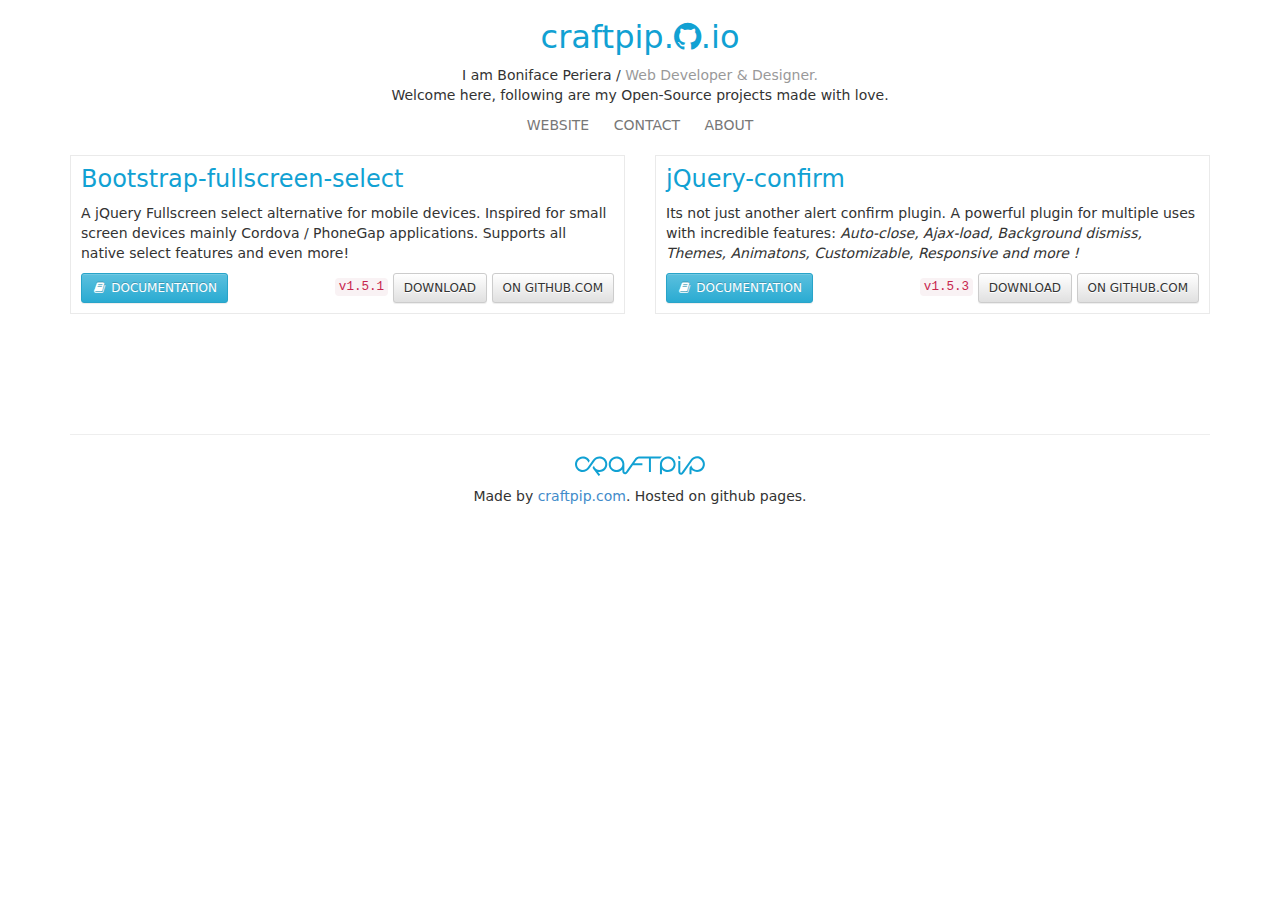
==== index.html @ 034b5836 "change" ====
<!doctype html>
<html>
    <head>
        <meta charset="utf-8">
        <meta http-equiv="X-UA-Compatible" content="chrome=1">
        <title>Boniface Pereira / github.io</title>
        <meta name="viewport" content="width=device-width, initial-scale=1, user-scalable=no">
    <!-- bing verification -->
        <meta name="msvalidate.01" content="7C799E695AE266CC19E9E0F41A8F31CC" />
    <!-- END bing verification -->

        <!--[if lt IE 9]>
        <script src="//html5shiv.googlecode.com/svn/trunk/html5.js"></script>
        <![endif]-->

        <meta name="description" content="Hi, Im a freelance web developer. I'm crazy for technology!">
        <link rel="canonical" href="https://craftpip.github.io/" />
        <link rel="icon" type="img/ico" href="http://craftpip.com/apple-touch-icon-57x57.png">
        <meta http-equiv="Content-Type" content="application/xhtml+xml; charset=utf-8" />
        <meta name="robots" content="index,follow,noodp,noydir"/>
        <!--<meta http-equiv="X-UA-Compatible" content="IE=EmulateIE7" /> -->
        <!-- <meta property="fb:profile_id" content="350437395056145" />
        <meta property="fb:admins" content="100000226762279"/> -->
        <meta name="Keywords" content="bootstrap select, bootstrap fullscreen select, jquery select, jquery plugins, front end developer, boniface pereira, craftpip, mobile, user interface" />
        <link rel="apple-touch-icon" sizes="57x57" href="http://craftpip.com/apple-touch-icon-57x57.png" />
        <link rel="apple-touch-icon" sizes="72x72" href="http://craftpip.com/apple-touch-icon-72x72.png" />
        <link rel="apple-touch-icon" sizes="114x114" href="http://craftpip.com/apple-touch-icon-114x114.png" />
        <link rel="apple-touch-icon" sizes="144x144" href="http://craftpip.com/apple-touch-icon-144x144.png" />
        <link rel="apple-touch-icon" href="http://craftpip.com/apple-touch-icon-57x57.png" />
        <meta property="og:title" content="Boniface Pereira / github.io pages" />
        <meta property="og:type" content="website" />
        <meta property="og:image" content="http://craftpip.com/apple-touch-icon-57x57.png" />
        <meta property="og:url" content="https://craftpip.github.io/" />
        <meta property="og:description" content="Hi, Im a freelance web developer. I'm crazy for technology!" />
        <meta property="og:site_name" content="craftpip.github.io" />
        <link rel="stylesheet" href="demo/libs/bootstrap.min.css">
        <link rel="stylesheet" href="demo/libs/bootstrap-theme.min.css">
        <link rel="stylesheet" href="demo/libs/font-awesome.min.css">
        <link rel="stylesheet" href="demo/libs/default.min.css">
        <link rel="stylesheet" href="css.css">
        <script src="demo/libs/jquery.min.js"></script>
        <script src="demo/libs/bootstrap.min.js"></script>
        <script src="demo/libs/pretty.js"></script>
        <script src="https://code.createjs.com/createjs-2014.12.12.min.js"></script>
    </head>
    <body>
        <div class="heading">
            <div class="container">
                <div class="row">
                    <div class="col-lg-12" style="z-index: 2">
                        <h1 class="main-title">
                            <span>craftpip.<i class="fa fa-github"></i>.io</span>
                        </h1>
                        <p>
                            <span>I am Boniface Periera / <span style="color: #999">Web Developer &amp; Designer.</span></span>
                            <br>
                            <span style="margin-top:5px">
                                Welcome here, following are my Open-Source projects made with love.
                            </span>
                        </p>
                        <!-- <hr> -->
                        <ul>
                            <li>
                               <a href="http://craftpip.com" target="_empty">Website</a>
                            </li>
                            <li>
                               <a href="http://craftpip.com/#contact" target="_empty">Contact</a>
                            </li>
                            <li>
                                <a href="http://craftpip.com/#about" target="_empty">About</a>
                            </li>
                        </ul>
                    </div>
                </div>
            </div>
        </div>

        <div class="container">
            <div class="row">
                <div class="col-md-12">
                    <!-- <hr> -->
                    <div class="row">
                        <div class="col-md-6">
                            <div class="project">
                                <a class="project-title" href="bootstrap-fullscreen-select">
                                    <h3>Bootstrap-fullscreen-select</h3>
                                </a>
                                <p>
                                    A jQuery Fullscreen select alternative for mobile devices. Inspired for small screen devices mainly Cordova / PhoneGap applications. Supports all native select features and even more!
                                </p>
                                <!-- <div class="btn-group pull-right">
                                    <a href="bootstrap-fullscreen-select" class="btn btn-default btn-sm"> <i class="fa fa-star fa-fw"></i> Details</a>
                                    <a href="https://github.com/craftpip/bootstrap-fullscreen-select" class="btn btn-default btn-sm">View on github.com</a>
                                </div> -->
                                <div class="pull-left">
                                    <a href="bootstrap-fullscreen-select" class="btn btn-info btn-sm"> <i class="fa fa-book fa-fw"></i> DOCUMENTATION</a>
                                </div>
                                <div class="pull-right">
                                    <code style="vertical-align:middle">v1.5.1</code>
                                    <a href="https://github.com/craftpip/bootstrap-fullscreen-select/releases/latest" class="btn btn-default btn-sm">DOWNLOAD</a>
                                    <a href="https://github.com/craftpip/bootstrap-fullscreen-select" class="btn btn-default btn-sm">ON GITHUB.COM</a>
                                </div>
                                <div class="clearfix"></div>
                            </div>
                        </div>
                        <div class="col-md-6">
                            <div class="project">
                                <a class="project-title" href="jquery-confirm">
                                    <h3>jQuery-confirm</h3>
                                </a>
                                <p class="content">
                                    Its not just another alert confirm plugin.
                                    A powerful plugin for multiple uses with incredible features: <em>Auto-close, Ajax-load, Background dismiss, Themes, Animatons, Customizable, Responsive and more !</em>
                                </p>
                                <div class="pull-left">
                                    <a href="jquery-confirm" class="btn btn-info btn-sm"> <i class="fa fa-book fa-fw"></i> DOCUMENTATION</a>
                                </div>
                                <div class="pull-right">
                                    <code style="vertical-align:middle">v1.5.3</code>
                                    <a href="https://github.com/craftpip/jquery-confirm/releases/latest" class="btn btn-default btn-sm">DOWNLOAD</a>
                                    <a href="https://github.com/craftpip/jquery-confirm" class="btn btn-default btn-sm">ON GITHUB.COM</a>
                                </div>
                                <div class="clearfix"></div>
                            </div>
                        </div>
                    </div>
                    <div class="row">
                        <div class="col-md-12">
                            <footer style="margin-top: 40px;">
                                <hr>
                                <p class="text-center"><span class="cp-footer"><img src="demo/logo-name.svg" alt=""></span></p>
                                <p class="text-center">Made by <a href="http://craftpip.com" target="craftpip.com">craftpip.com</a>. Hosted on github pages.</p>
                            </footer>
                        </div>
                    </div>
                </div>
            </div>
        </div>

        <script>
          (function(i,s,o,g,r,a,m){i['GoogleAnalyticsObject']=r;i[r]=i[r]||function(){
          (i[r].q=i[r].q||[]).push(arguments)},i[r].l=1*new Date();a=s.createElement(o),
          m=s.getElementsByTagName(o)[0];a.async=1;a.src=g;m.parentNode.insertBefore(a,m)
          })(window,document,'script','//www.google-analytics.com/analytics.js','ga');

          ga('create', 'UA-53264350-2', 'auto');
          ga('send', 'pageview');
        </script>
    </body>
</html>
---- demo/libs/default.min.css ----
.hljs{display:block;overflow-x:auto;padding:0.5em;background:#f0f0f0;-webkit-text-size-adjust:none}.hljs,.hljs-subst,.hljs-tag .hljs-title,.nginx .hljs-title{color:black}.hljs-string,.hljs-title,.hljs-constant,.hljs-parent,.hljs-tag .hljs-value,.hljs-rules .hljs-value,.hljs-preprocessor,.hljs-pragma,.haml .hljs-symbol,.ruby .hljs-symbol,.ruby .hljs-symbol .hljs-string,.hljs-template_tag,.django .hljs-variable,.smalltalk .hljs-class,.hljs-addition,.hljs-flow,.hljs-stream,.bash .hljs-variable,.apache .hljs-tag,.apache .hljs-cbracket,.tex .hljs-command,.tex .hljs-special,.erlang_repl .hljs-function_or_atom,.asciidoc .hljs-header,.markdown .hljs-header,.coffeescript .hljs-attribute{color:#800}.smartquote,.hljs-comment,.hljs-annotation,.hljs-template_comment,.diff .hljs-header,.hljs-chunk,.asciidoc .hljs-blockquote,.markdown .hljs-blockquote{color:#888}.hljs-number,.hljs-date,.hljs-regexp,.hljs-literal,.hljs-hexcolor,.smalltalk .hljs-symbol,.smalltalk .hljs-char,.go .hljs-constant,.hljs-change,.lasso .hljs-variable,.makefile .hljs-variable,.asciidoc .hljs-bullet,.markdown .hljs-bullet,.asciidoc .hljs-link_url,.markdown .hljs-link_url{color:#080}.hljs-label,.hljs-javadoc,.ruby .hljs-string,.hljs-decorator,.hljs-filter .hljs-argument,.hljs-localvars,.hljs-array,.hljs-attr_selector,.hljs-important,.hljs-pseudo,.hljs-pi,.haml .hljs-bullet,.hljs-doctype,.hljs-deletion,.hljs-envvar,.hljs-shebang,.apache .hljs-sqbracket,.nginx .hljs-built_in,.tex .hljs-formula,.erlang_repl .hljs-reserved,.hljs-prompt,.asciidoc .hljs-link_label,.markdown .hljs-link_label,.vhdl .hljs-attribute,.clojure .hljs-attribute,.asciidoc .hljs-attribute,.lasso .hljs-attribute,.coffeescript .hljs-property,.hljs-phony{color:#88f}.hljs-keyword,.hljs-id,.hljs-title,.hljs-built_in,.css .hljs-tag,.hljs-javadoctag,.hljs-phpdoc,.hljs-dartdoc,.hljs-yardoctag,.smalltalk .hljs-class,.hljs-winutils,.bash .hljs-variable,.apache .hljs-tag,.hljs-type,.hljs-typename,.tex .hljs-command,.asciidoc .hljs-strong,.markdown .hljs-strong,.hljs-request,.hljs-status{font-weight:bold}.asciidoc .hljs-emphasis,.markdown .hljs-emphasis{font-style:italic}.nginx .hljs-built_in{font-weight:normal}.coffeescript .javascript,.javascript .xml,.lasso .markup,.tex .hljs-formula,.xml .javascript,.xml .vbscript,.xml .css,.xml .hljs-cdata{opacity:0.5}
---- css.css ----
@import url(http://fonts.googleapis.com/css?family=Open+Sans:400,700);

body{
    font-family: Segoe UI,Frutiger,Frutiger Linotype,Dejavu Sans,Helvetica Neue,Arial,sans-serif;
    /*font-family: 'open sans';*/
     font-weight: normal;
    /*background-color: rgba(0,0,0,.00);*/
    background-color: #fff;
}
.heading{
	text-align:center;
    background-color: #fff;
    padding-bottom: 20px;
}
.main-title{
    font-size: 32px;
}
.heading a{
    color: #777;
    text-transform: uppercase;
}
.heading a:hover{
    color: #333;
	border-color: #333;
}
.heading ul{
    padding: 0;
    margin: 0;
    /*padding-top: 5px;*/
}
.heading ul li{
    list-style: none;
    display: inline-block;
    padding: 0 10px;
}
h1,h2,h3,h4,h5,h6{
	font-weight: 500;
	color: #11A1D3;
}
a:hover, a:active{
    text-decoration: none;
    /*background: white;*/
    border-bottom: solid 1px #444;
}
.project{
    margin-bottom: 80px;
    border: solid 1px #eaeaea;
    padding: 10px;
}
.project .project-title h3{
    margin-top: 0;
    padding-top: 0;
}
.cp-footer img{
    height: 20px;
}
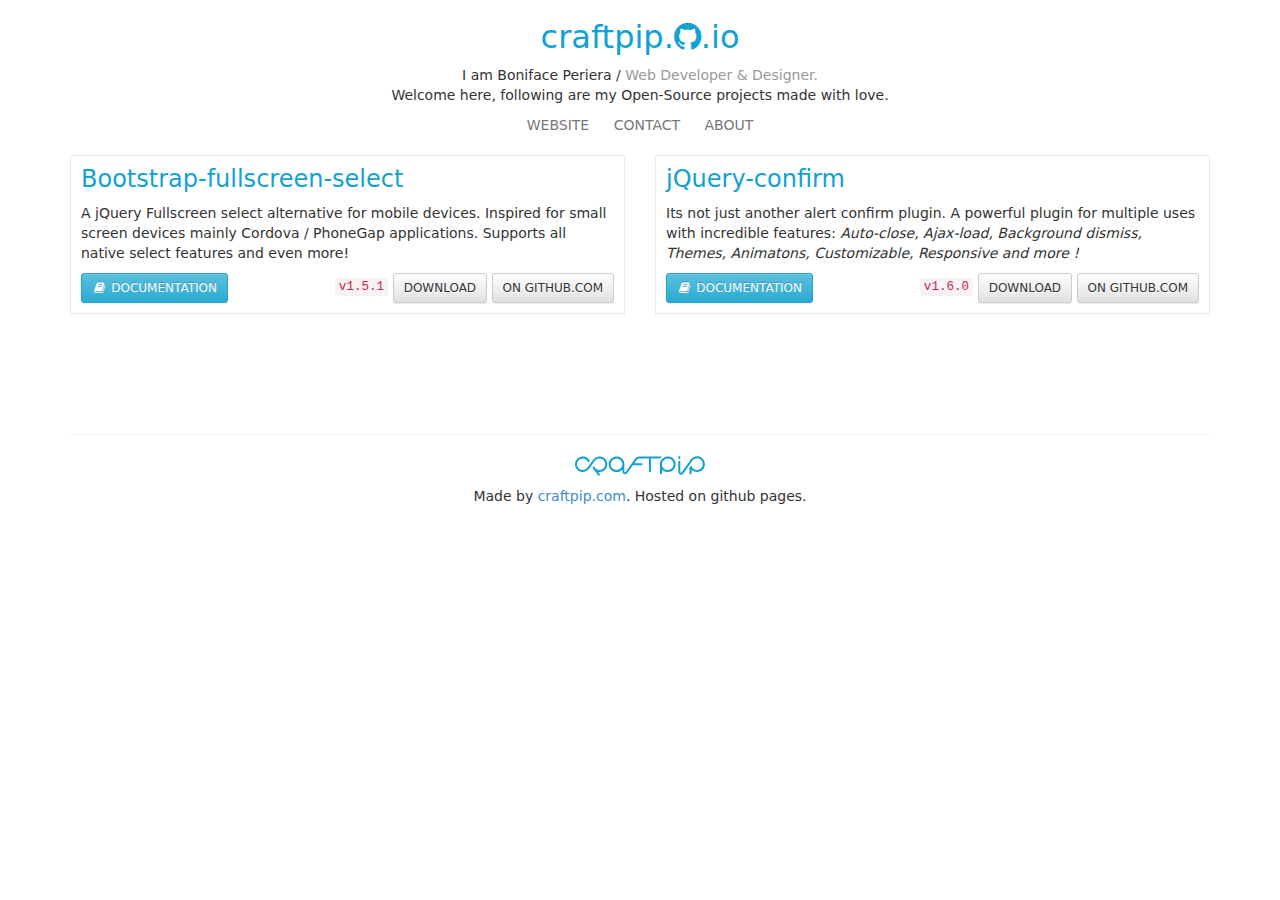
==== commit 5715aa12: "Update jquery-confirm to 1.6.0" ====
--- a/index.html
+++ b/index.html
@@ -116,7 +116,7 @@
                                     <a href="jquery-confirm" class="btn btn-info btn-sm"> <i class="fa fa-book fa-fw"></i> DOCUMENTATION</a>
                                 </div>
                                 <div class="pull-right">
-                                    <code style="vertical-align:middle">v1.5.3</code>
+                                    <code style="vertical-align:middle">v1.6.0</code>
                                     <a href="https://github.com/craftpip/jquery-confirm/releases/latest" class="btn btn-default btn-sm">DOWNLOAD</a>
                                     <a href="https://github.com/craftpip/jquery-confirm" class="btn btn-default btn-sm">ON GITHUB.COM</a>
                                 </div>
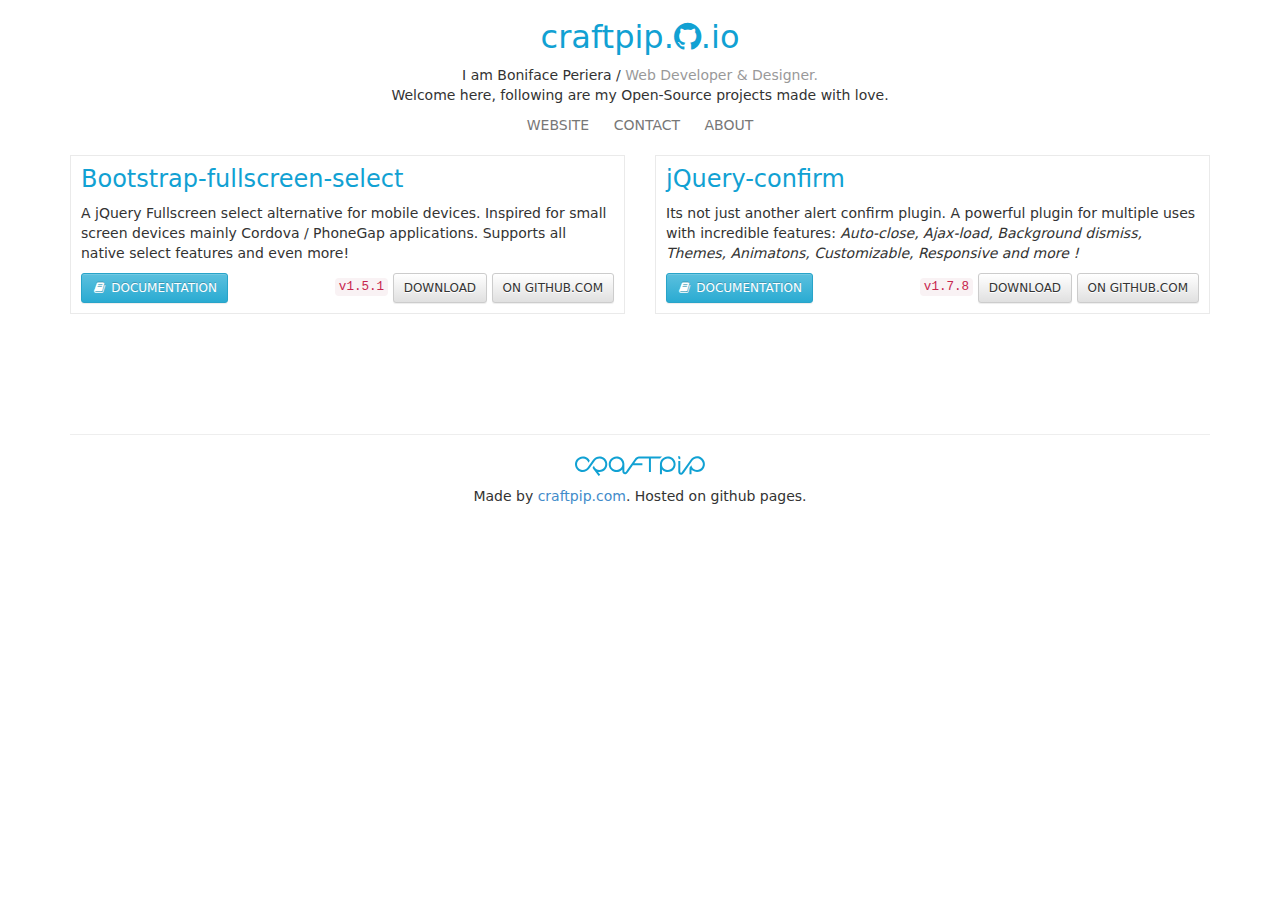
==== commit ef924dec: "update jc version" ====
--- a/index.html
+++ b/index.html
@@ -116,7 +116,7 @@
                                     <a href="jquery-confirm" class="btn btn-info btn-sm"> <i class="fa fa-book fa-fw"></i> DOCUMENTATION</a>
                                 </div>
                                 <div class="pull-right">
-                                    <code style="vertical-align:middle">v1.6.0</code>
+                                    <code style="vertical-align:middle">v1.7.8</code>
                                     <a href="https://github.com/craftpip/jquery-confirm/releases/latest" class="btn btn-default btn-sm">DOWNLOAD</a>
                                     <a href="https://github.com/craftpip/jquery-confirm" class="btn btn-default btn-sm">ON GITHUB.COM</a>
                                 </div>
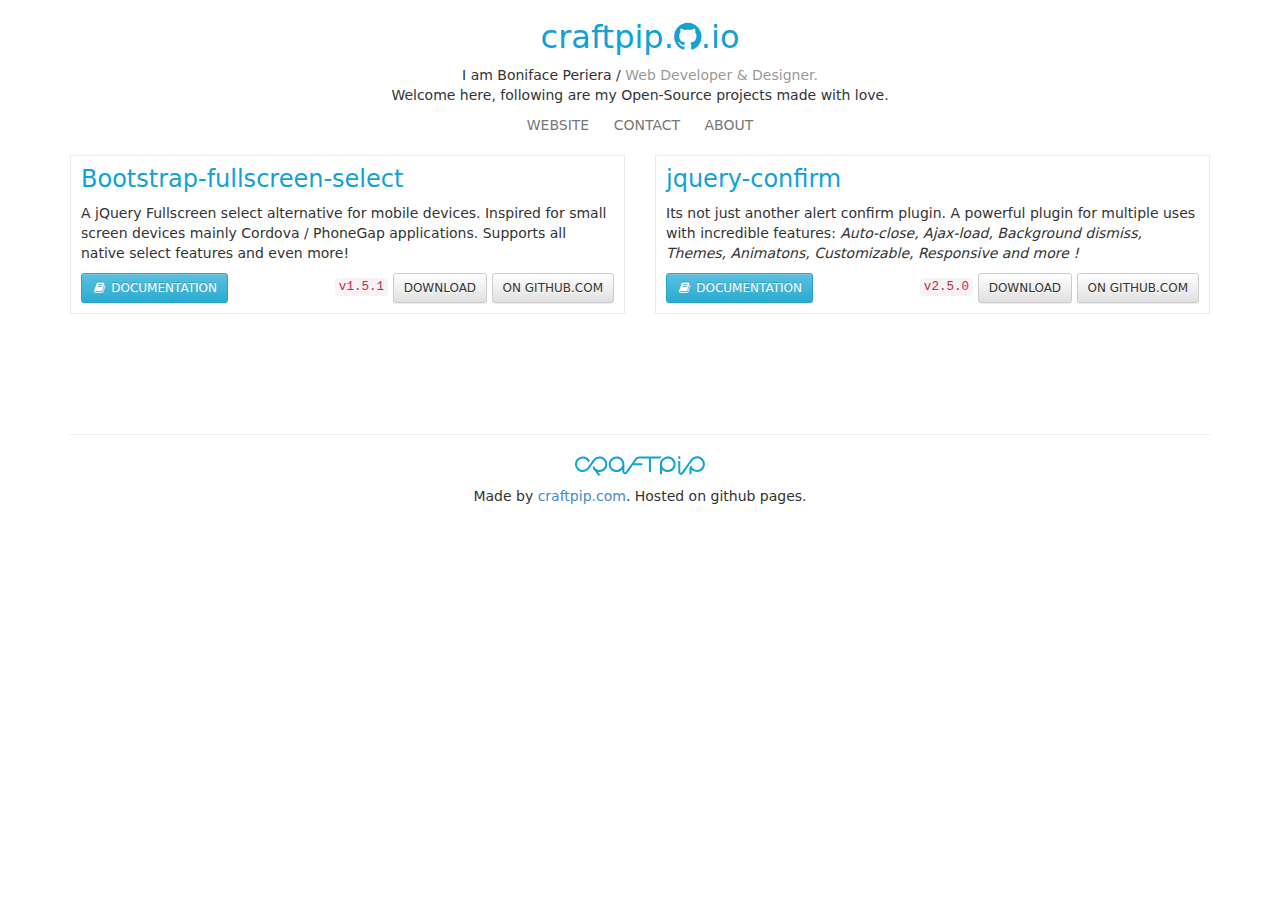
==== commit 42b16a8e: "version changes for jquery-confirm" ====
--- a/index.html
+++ b/index.html
@@ -106,7 +106,7 @@
                         <div class="col-md-6">
                             <div class="project">
                                 <a class="project-title" href="jquery-confirm">
-                                    <h3>jQuery-confirm</h3>
+                                    <h3>jquery-confirm</h3>
                                 </a>
                                 <p class="content">
                                     Its not just another alert confirm plugin.
@@ -116,7 +116,7 @@
                                     <a href="jquery-confirm" class="btn btn-info btn-sm"> <i class="fa fa-book fa-fw"></i> DOCUMENTATION</a>
                                 </div>
                                 <div class="pull-right">
-                                    <code style="vertical-align:middle">v1.7.8</code>
+                                    <code style="vertical-align:middle">v2.5.0</code>
                                     <a href="https://github.com/craftpip/jquery-confirm/releases/latest" class="btn btn-default btn-sm">DOWNLOAD</a>
                                     <a href="https://github.com/craftpip/jquery-confirm" class="btn btn-default btn-sm">ON GITHUB.COM</a>
                                 </div>
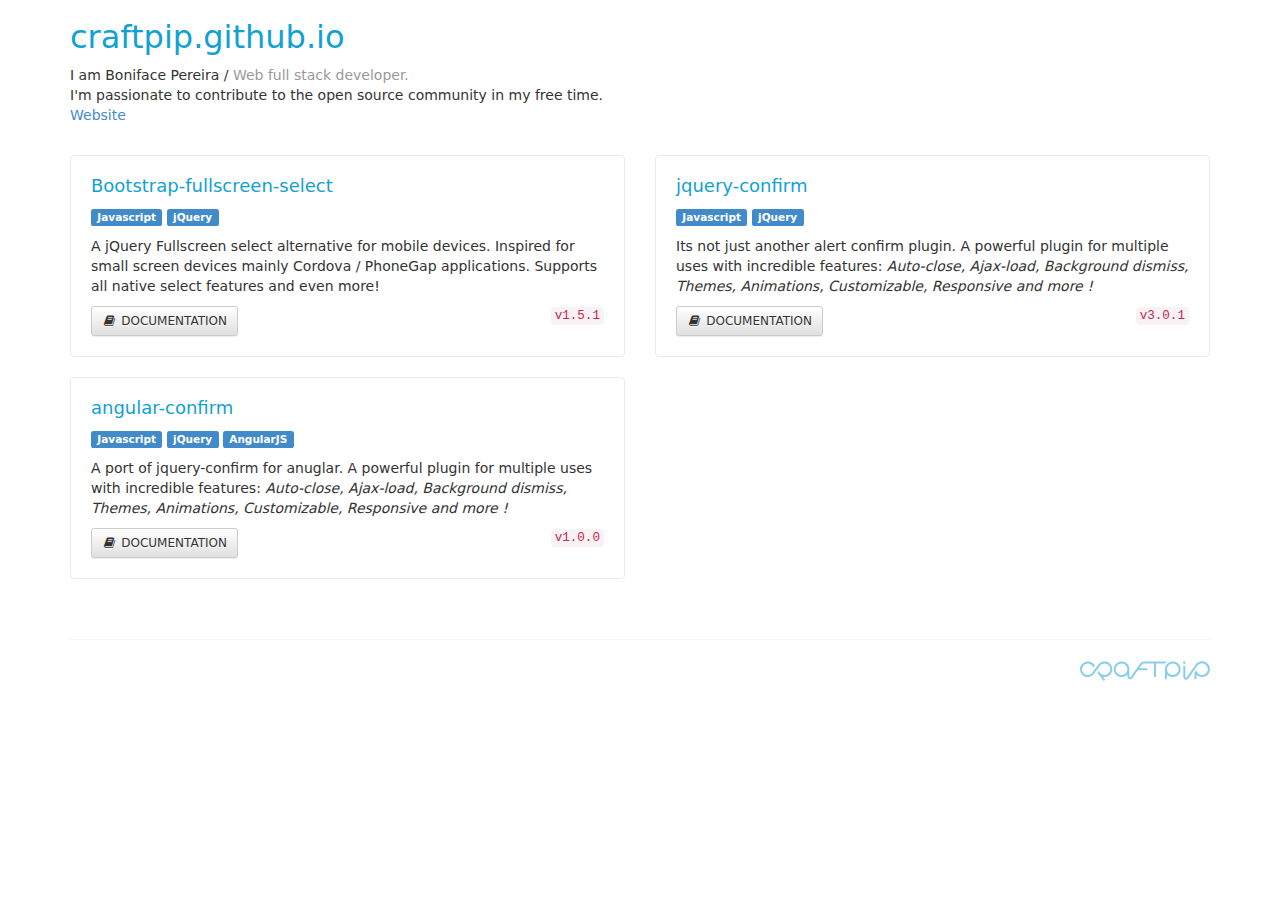
==== commit 385a398a: "update" ====
--- a/index.html
+++ b/index.html
@@ -1,150 +1,191 @@
 <!doctype html>
 <html>
-    <head>
-        <meta charset="utf-8">
-        <meta http-equiv="X-UA-Compatible" content="chrome=1">
-        <title>Boniface Pereira / github.io</title>
-        <meta name="viewport" content="width=device-width, initial-scale=1, user-scalable=no">
+<head>
+    <meta charset="utf-8">
+    <meta http-equiv="X-UA-Compatible" content="chrome=1">
+    <title>Boniface Pereira / github.io</title>
+    <meta name="viewport" content="width=device-width, initial-scale=1, user-scalable=no">
     <!-- bing verification -->
-        <meta name="msvalidate.01" content="7C799E695AE266CC19E9E0F41A8F31CC" />
+    <meta name="msvalidate.01" content="7C799E695AE266CC19E9E0F41A8F31CC"/>
     <!-- END bing verification -->
 
-        <!--[if lt IE 9]>
-        <script src="//html5shiv.googlecode.com/svn/trunk/html5.js"></script>
-        <![endif]-->
+    <!--[if lt IE 9]>
+    <script src="//html5shiv.googlecode.com/svn/trunk/html5.js"></script>
+    <![endif]-->
 
-        <meta name="description" content="Hi, Im a freelance web developer. I'm crazy for technology!">
-        <link rel="canonical" href="https://craftpip.github.io/" />
-        <link rel="icon" type="img/ico" href="http://craftpip.com/apple-touch-icon-57x57.png">
-        <meta http-equiv="Content-Type" content="application/xhtml+xml; charset=utf-8" />
-        <meta name="robots" content="index,follow,noodp,noydir"/>
-        <!--<meta http-equiv="X-UA-Compatible" content="IE=EmulateIE7" /> -->
-        <!-- <meta property="fb:profile_id" content="350437395056145" />
-        <meta property="fb:admins" content="100000226762279"/> -->
-        <meta name="Keywords" content="bootstrap select, bootstrap fullscreen select, jquery select, jquery plugins, front end developer, boniface pereira, craftpip, mobile, user interface" />
-        <link rel="apple-touch-icon" sizes="57x57" href="http://craftpip.com/apple-touch-icon-57x57.png" />
-        <link rel="apple-touch-icon" sizes="72x72" href="http://craftpip.com/apple-touch-icon-72x72.png" />
-        <link rel="apple-touch-icon" sizes="114x114" href="http://craftpip.com/apple-touch-icon-114x114.png" />
-        <link rel="apple-touch-icon" sizes="144x144" href="http://craftpip.com/apple-touch-icon-144x144.png" />
-        <link rel="apple-touch-icon" href="http://craftpip.com/apple-touch-icon-57x57.png" />
-        <meta property="og:title" content="Boniface Pereira / github.io pages" />
-        <meta property="og:type" content="website" />
-        <meta property="og:image" content="http://craftpip.com/apple-touch-icon-57x57.png" />
-        <meta property="og:url" content="https://craftpip.github.io/" />
-        <meta property="og:description" content="Hi, Im a freelance web developer. I'm crazy for technology!" />
-        <meta property="og:site_name" content="craftpip.github.io" />
-        <link rel="stylesheet" href="demo/libs/bootstrap.min.css">
-        <link rel="stylesheet" href="demo/libs/bootstrap-theme.min.css">
-        <link rel="stylesheet" href="demo/libs/font-awesome.min.css">
-        <link rel="stylesheet" href="demo/libs/default.min.css">
-        <link rel="stylesheet" href="css.css">
-        <script src="demo/libs/jquery.min.js"></script>
-        <script src="demo/libs/bootstrap.min.js"></script>
-        <script src="demo/libs/pretty.js"></script>
-        <script src="https://code.createjs.com/createjs-2014.12.12.min.js"></script>
-    </head>
-    <body>
-        <div class="heading">
-            <div class="container">
-                <div class="row">
-                    <div class="col-lg-12" style="z-index: 2">
-                        <h1 class="main-title">
-                            <span>craftpip.<i class="fa fa-github"></i>.io</span>
-                        </h1>
+    <meta name="description"
+          content="I'm a full stack developer living in mumbai, i love to contribute to the open source community">
+    <link rel="canonical" href="https://craftpip.github.io/"/>
+    <link rel="icon" type="img/ico" href="http://craftpip.com/apple-touch-icon-57x57.png">
+    <meta http-equiv="Content-Type" content="application/xhtml+xml; charset=utf-8"/>
+    <meta name="robots" content="index,follow,noodp,noydir"/>
+    <meta name="keywords"
+          content="bootstrap select, bootstrap fullscreen select, jquery select, jquery plugins, front end developer, boniface pereira, craftpip, mobile, user interface, angular, angular popup"/>
+    <link rel="apple-touch-icon" sizes="57x57" href="http://craftpip.com/apple-touch-icon-57x57.png"/>
+    <link rel="apple-touch-icon" sizes="72x72" href="http://craftpip.com/apple-touch-icon-72x72.png"/>
+    <link rel="apple-touch-icon" sizes="114x114" href="http://craftpip.com/apple-touch-icon-114x114.png"/>
+    <link rel="apple-touch-icon" sizes="144x144" href="http://craftpip.com/apple-touch-icon-144x144.png"/>
+    <link rel="apple-touch-icon" href="http://craftpip.com/apple-touch-icon-57x57.png"/>
+    <meta property="og:title" content="Boniface Pereira / github.io pages"/>
+    <meta property="og:type" content="website"/>
+    <meta property="og:image" content="http://craftpip.com/apple-touch-icon-57x57.png"/>
+    <meta property="og:url" content="https://craftpip.github.io/"/>
+    <meta property="og:description"
+          content="I'm a full stack developer living in mumbai, i love to contribute to the open source community"/>
+    <meta property="og:site_name" content="craftpip.github.io"/>
+    <link rel="stylesheet" href="demo/libs/bootstrap.min.css">
+    <link rel="stylesheet" href="demo/libs/bootstrap-theme.min.css">
+    <link rel="stylesheet" href="demo/libs/font-awesome.min.css">
+    <link rel="stylesheet" href="demo/libs/default.min.css">
+    <link rel="stylesheet" href="css.css">
+    <script src="demo/libs/jquery.min.js"></script>
+    <script src="demo/libs/bootstrap.min.js"></script>
+    <script src="demo/libs/pretty.js"></script>
+    <script src="https://code.createjs.com/createjs-2014.12.12.min.js"></script>
+</head>
+<body>
+<div class="heading">
+    <div class="container">
+        <div class="row">
+            <div class="col-lg-12" style="z-index: 2">
+                <h1 class="main-title">
+                    <span>craftpip.github.io</span>
+                </h1>
+                <p>
+                    <span>I am Boniface Pereira / <span style="color: #999">Web full stack developer.</span></span>
+                    <br>
+                    <span style="margin-top:5px">
+                                I'm passionate to contribute to the open source community in my free time.
+                            </span> <br>
+                    <span>
+                                <a href="http://craftpip.com" target="_empty">Website</a>
+                            </span>
+                </p>
+            </div>
+        </div>
+    </div>
+</div>
+
+<div class="container">
+    <div class="row">
+        <div class="col-md-12">
+
+            <script async src="//pagead2.googlesyndication.com/pagead/js/adsbygoogle.js"></script>
+            <!-- Github main page -->
+            <ins class="adsbygoogle"
+                 style="display:block"
+                 data-ad-client="ca-pub-9535136378177592"
+                 data-ad-slot="2993942067"
+                 data-ad-format="auto"></ins>
+            <script>
+                (adsbygoogle = window.adsbygoogle || []).push({});
+            </script>
+
+            <!-- <hr> -->
+            <div class="row">
+                <div class="col-md-6">
+                    <div class="project">
+                        <a class="project-title" href="bootstrap-fullscreen-select">
+                            <h4>Bootstrap-fullscreen-select</h4>
+                        </a>
                         <p>
-                            <span>I am Boniface Periera / <span style="color: #999">Web Developer &amp; Designer.</span></span>
-                            <br>
-                            <span style="margin-top:5px">
-                                Welcome here, following are my Open-Source projects made with love.
-                            </span>
+                            <span class="label label-primary">Javascript</span>
+                            <span class="label label-primary">jQuery</span>
                         </p>
-                        <!-- <hr> -->
-                        <ul>
-                            <li>
-                               <a href="http://craftpip.com" target="_empty">Website</a>
-                            </li>
-                            <li>
-                               <a href="http://craftpip.com/#contact" target="_empty">Contact</a>
-                            </li>
-                            <li>
-                                <a href="http://craftpip.com/#about" target="_empty">About</a>
-                            </li>
-                        </ul>
+                        <p>
+                            A jQuery Fullscreen select alternative for mobile devices. Inspired for small screen devices
+                            mainly Cordova / PhoneGap applications. Supports all native select features and even more!
+                        </p>
+                        <!-- <div class="btn-group pull-right">
+                            <a href="bootstrap-fullscreen-select" class="btn btn-default btn-sm"> <i class="fa fa-star fa-fw"></i> Details</a>
+                            <a href="https://github.com/craftpip/bootstrap-fullscreen-select" class="btn btn-default btn-sm">View on github.com</a>
+                        </div> -->
+                        <div class="pull-left">
+                            <a href="bootstrap-fullscreen-select" class="btn btn-default btn-sm"> <i
+                                    class="fa fa-book fa-fw"></i> DOCUMENTATION</a>
+                        </div>
+                        <div class="pull-right">
+                            <code style="vertical-align:middle">v1.5.1</code>
+                        </div>
+                        <div class="clearfix"></div>
+                    </div>
+                </div>
+                <div class="col-md-6">
+                    <div class="project">
+                        <a class="project-title" href="jquery-confirm">
+                            <h4>jquery-confirm</h4>
+                        </a>
+                        <p>
+                            <span class="label label-primary">Javascript</span>
+                            <span class="label label-primary">jQuery</span>
+                        </p>
+                        <p class="content">
+                            Its not just another alert confirm plugin.
+                            A powerful plugin for multiple uses with incredible features: <em>Auto-close, Ajax-load,
+                            Background dismiss, Themes, Animations, Customizable, Responsive and more !</em>
+                        </p>
+                        <div class="pull-left">
+                            <a href="jquery-confirm" class="btn btn-default btn-sm"> <i class="fa fa-book fa-fw"></i>
+                                DOCUMENTATION</a>
+                        </div>
+                        <div class="pull-right">
+                            <code style="vertical-align:middle">v3.0.1</code>
+                        </div>
+                        <div class="clearfix"></div>
+                    </div>
+                </div>
+                <div class="col-md-6">
+                    <div class="project">
+                        <a class="project-title" href="angular-confirm">
+                            <h4>angular-confirm</h4>
+                        </a>
+                        <p>
+                            <span class="label label-primary">Javascript</span>
+                            <span class="label label-primary">jQuery</span>
+                            <span class="label label-primary">AngularJS</span>
+                        </p>
+                        <p class="content">
+                            A port of jquery-confirm for anuglar. A powerful plugin for multiple uses with incredible features: <em>Auto-close, Ajax-load,
+                            Background dismiss, Themes, Animations, Customizable, Responsive and more !</em>
+                        </p>
+                        <div class="pull-left">
+                            <a href="angular-confirm" class="btn btn-default btn-sm"> <i class="fa fa-book fa-fw"></i>
+                                DOCUMENTATION</a>
+                        </div>
+                        <div class="pull-right">
+                            <code style="vertical-align:middle">v1.0.0</code>
+                        </div>
+                        <div class="clearfix"></div>
                     </div>
                 </div>
             </div>
-        </div>
-
-        <div class="container">
             <div class="row">
                 <div class="col-md-12">
-                    <!-- <hr> -->
-                    <div class="row">
-                        <div class="col-md-6">
-                            <div class="project">
-                                <a class="project-title" href="bootstrap-fullscreen-select">
-                                    <h3>Bootstrap-fullscreen-select</h3>
-                                </a>
-                                <p>
-                                    A jQuery Fullscreen select alternative for mobile devices. Inspired for small screen devices mainly Cordova / PhoneGap applications. Supports all native select features and even more!
-                                </p>
-                                <!-- <div class="btn-group pull-right">
-                                    <a href="bootstrap-fullscreen-select" class="btn btn-default btn-sm"> <i class="fa fa-star fa-fw"></i> Details</a>
-                                    <a href="https://github.com/craftpip/bootstrap-fullscreen-select" class="btn btn-default btn-sm">View on github.com</a>
-                                </div> -->
-                                <div class="pull-left">
-                                    <a href="bootstrap-fullscreen-select" class="btn btn-info btn-sm"> <i class="fa fa-book fa-fw"></i> DOCUMENTATION</a>
-                                </div>
-                                <div class="pull-right">
-                                    <code style="vertical-align:middle">v1.5.1</code>
-                                    <a href="https://github.com/craftpip/bootstrap-fullscreen-select/releases/latest" class="btn btn-default btn-sm">DOWNLOAD</a>
-                                    <a href="https://github.com/craftpip/bootstrap-fullscreen-select" class="btn btn-default btn-sm">ON GITHUB.COM</a>
-                                </div>
-                                <div class="clearfix"></div>
-                            </div>
-                        </div>
-                        <div class="col-md-6">
-                            <div class="project">
-                                <a class="project-title" href="jquery-confirm">
-                                    <h3>jquery-confirm</h3>
-                                </a>
-                                <p class="content">
-                                    Its not just another alert confirm plugin.
-                                    A powerful plugin for multiple uses with incredible features: <em>Auto-close, Ajax-load, Background dismiss, Themes, Animatons, Customizable, Responsive and more !</em>
-                                </p>
-                                <div class="pull-left">
-                                    <a href="jquery-confirm" class="btn btn-info btn-sm"> <i class="fa fa-book fa-fw"></i> DOCUMENTATION</a>
-                                </div>
-                                <div class="pull-right">
-                                    <code style="vertical-align:middle">v2.5.0</code>
-                                    <a href="https://github.com/craftpip/jquery-confirm/releases/latest" class="btn btn-default btn-sm">DOWNLOAD</a>
-                                    <a href="https://github.com/craftpip/jquery-confirm" class="btn btn-default btn-sm">ON GITHUB.COM</a>
-                                </div>
-                                <div class="clearfix"></div>
-                            </div>
-                        </div>
-                    </div>
-                    <div class="row">
-                        <div class="col-md-12">
-                            <footer style="margin-top: 40px;">
-                                <hr>
-                                <p class="text-center"><span class="cp-footer"><img src="demo/logo-name.svg" alt=""></span></p>
-                                <p class="text-center">Made by <a href="http://craftpip.com" target="craftpip.com">craftpip.com</a>. Hosted on github pages.</p>
-                            </footer>
-                        </div>
-                    </div>
+                    <footer style="margin-top: 40px; opacity: .5">
+                        <hr>
+                        <p class="text-right"><span class="cp-footer"><img src="demo/logo-name.svg" alt=""></span></p>
+                    </footer>
                 </div>
             </div>
         </div>
+    </div>
+</div>
 
-        <script>
-          (function(i,s,o,g,r,a,m){i['GoogleAnalyticsObject']=r;i[r]=i[r]||function(){
-          (i[r].q=i[r].q||[]).push(arguments)},i[r].l=1*new Date();a=s.createElement(o),
-          m=s.getElementsByTagName(o)[0];a.async=1;a.src=g;m.parentNode.insertBefore(a,m)
-          })(window,document,'script','//www.google-analytics.com/analytics.js','ga');
+<script>
+    (function (i, s, o, g, r, a, m) {
+        i['GoogleAnalyticsObject'] = r;
+        i[r] = i[r] || function () {
+                    (i[r].q = i[r].q || []).push(arguments)
+                }, i[r].l = 1 * new Date();
+        a = s.createElement(o),
+                m = s.getElementsByTagName(o)[0];
+        a.async = 1;
+        a.src = g;
+        m.parentNode.insertBefore(a, m)
+    })(window, document, 'script', '//www.google-analytics.com/analytics.js', 'ga');
 
-          ga('create', 'UA-53264350-2', 'auto');
-          ga('send', 'pageview');
-        </script>
-    </body>
+    ga('create', 'UA-53264350-2', 'auto');
+    ga('send', 'pageview');
+</script>
+</body>
 </html>--- a/css.css
+++ b/css.css
@@ -2,13 +2,13 @@
 
 body{
     font-family: Segoe UI,Frutiger,Frutiger Linotype,Dejavu Sans,Helvetica Neue,Arial,sans-serif;
-    /*font-family: 'open sans';*/
+    /*font-family: Arial,"Helvetica Neue",Helvetica,sans-serif*/
      font-weight: normal;
     /*background-color: rgba(0,0,0,.00);*/
     background-color: #fff;
 }
 .heading{
-	text-align:center;
+	text-align:left;
     background-color: #fff;
     padding-bottom: 20px;
 }
@@ -16,11 +16,11 @@
     font-size: 32px;
 }
 .heading a{
-    color: #777;
-    text-transform: uppercase;
+    /*color: #777;*/
+    /*text-transform: uppercase;*/
 }
 .heading a:hover{
-    color: #333;
+    /*color: #333;*/
 	border-color: #333;
 }
 .heading ul{
@@ -43,13 +43,16 @@
     border-bottom: solid 1px #444;
 }
 .project{
-    margin-bottom: 80px;
+    margin-bottom: 20px;
     border: solid 1px #eaeaea;
-    padding: 10px;
+    padding: 20px;
+    border-radius: 4px;
 }
-.project .project-title h3{
+.project:hover{
+    border-color: dodgerblue;
+}
+.project .project-title h4{
     margin-top: 0;
-    padding-top: 0;
 }
 .cp-footer img{
     height: 20px;
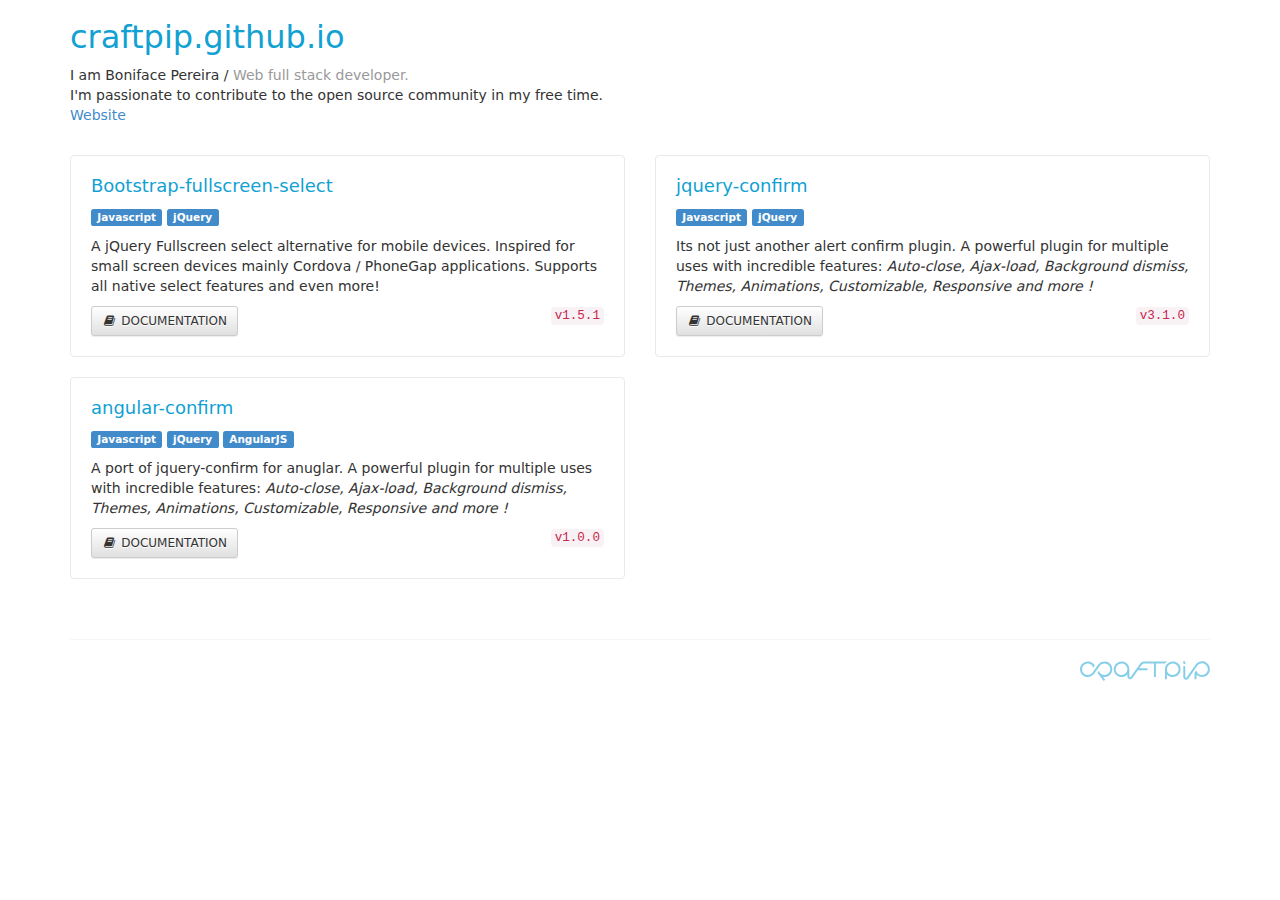
==== commit 7d344ea5: "update!" ====
--- a/index.html
+++ b/index.html
@@ -69,18 +69,6 @@
 <div class="container">
     <div class="row">
         <div class="col-md-12">
-
-            <script async src="//pagead2.googlesyndication.com/pagead/js/adsbygoogle.js"></script>
-            <!-- Github main page -->
-            <ins class="adsbygoogle"
-                 style="display:block"
-                 data-ad-client="ca-pub-9535136378177592"
-                 data-ad-slot="2993942067"
-                 data-ad-format="auto"></ins>
-            <script>
-                (adsbygoogle = window.adsbygoogle || []).push({});
-            </script>
-
             <!-- <hr> -->
             <div class="row">
                 <div class="col-md-6">
@@ -129,7 +117,7 @@
                                 DOCUMENTATION</a>
                         </div>
                         <div class="pull-right">
-                            <code style="vertical-align:middle">v3.0.1</code>
+                            <code style="vertical-align:middle">v3.1.0</code>
                         </div>
                         <div class="clearfix"></div>
                     </div>
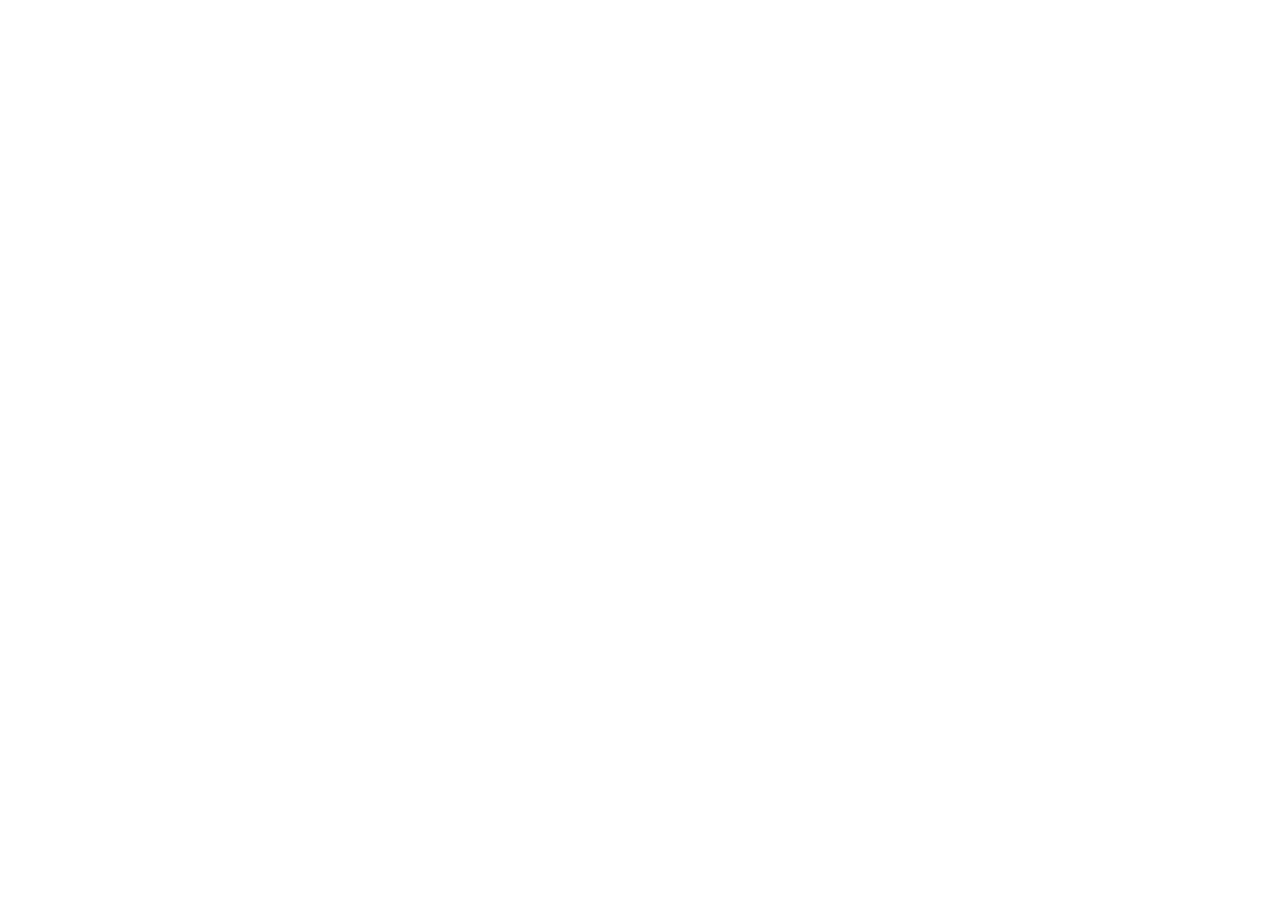
==== commit f52ea389: "redirect to craftpip.com" ====
--- a/index.html
+++ b/index.html
@@ -12,6 +12,7 @@
     <!--[if lt IE 9]>
     <script src="//html5shiv.googlecode.com/svn/trunk/html5.js"></script>
     <![endif]-->
+    <meta http-equiv="refresh" content="0; url=https://craftpip.com" />
 
     <meta name="description"
           content="I'm a full stack developer living in mumbai, i love to contribute to the open source community">
@@ -176,4 +177,4 @@
     ga('send', 'pageview');
 </script>
 </body>
-</html>+</html>
